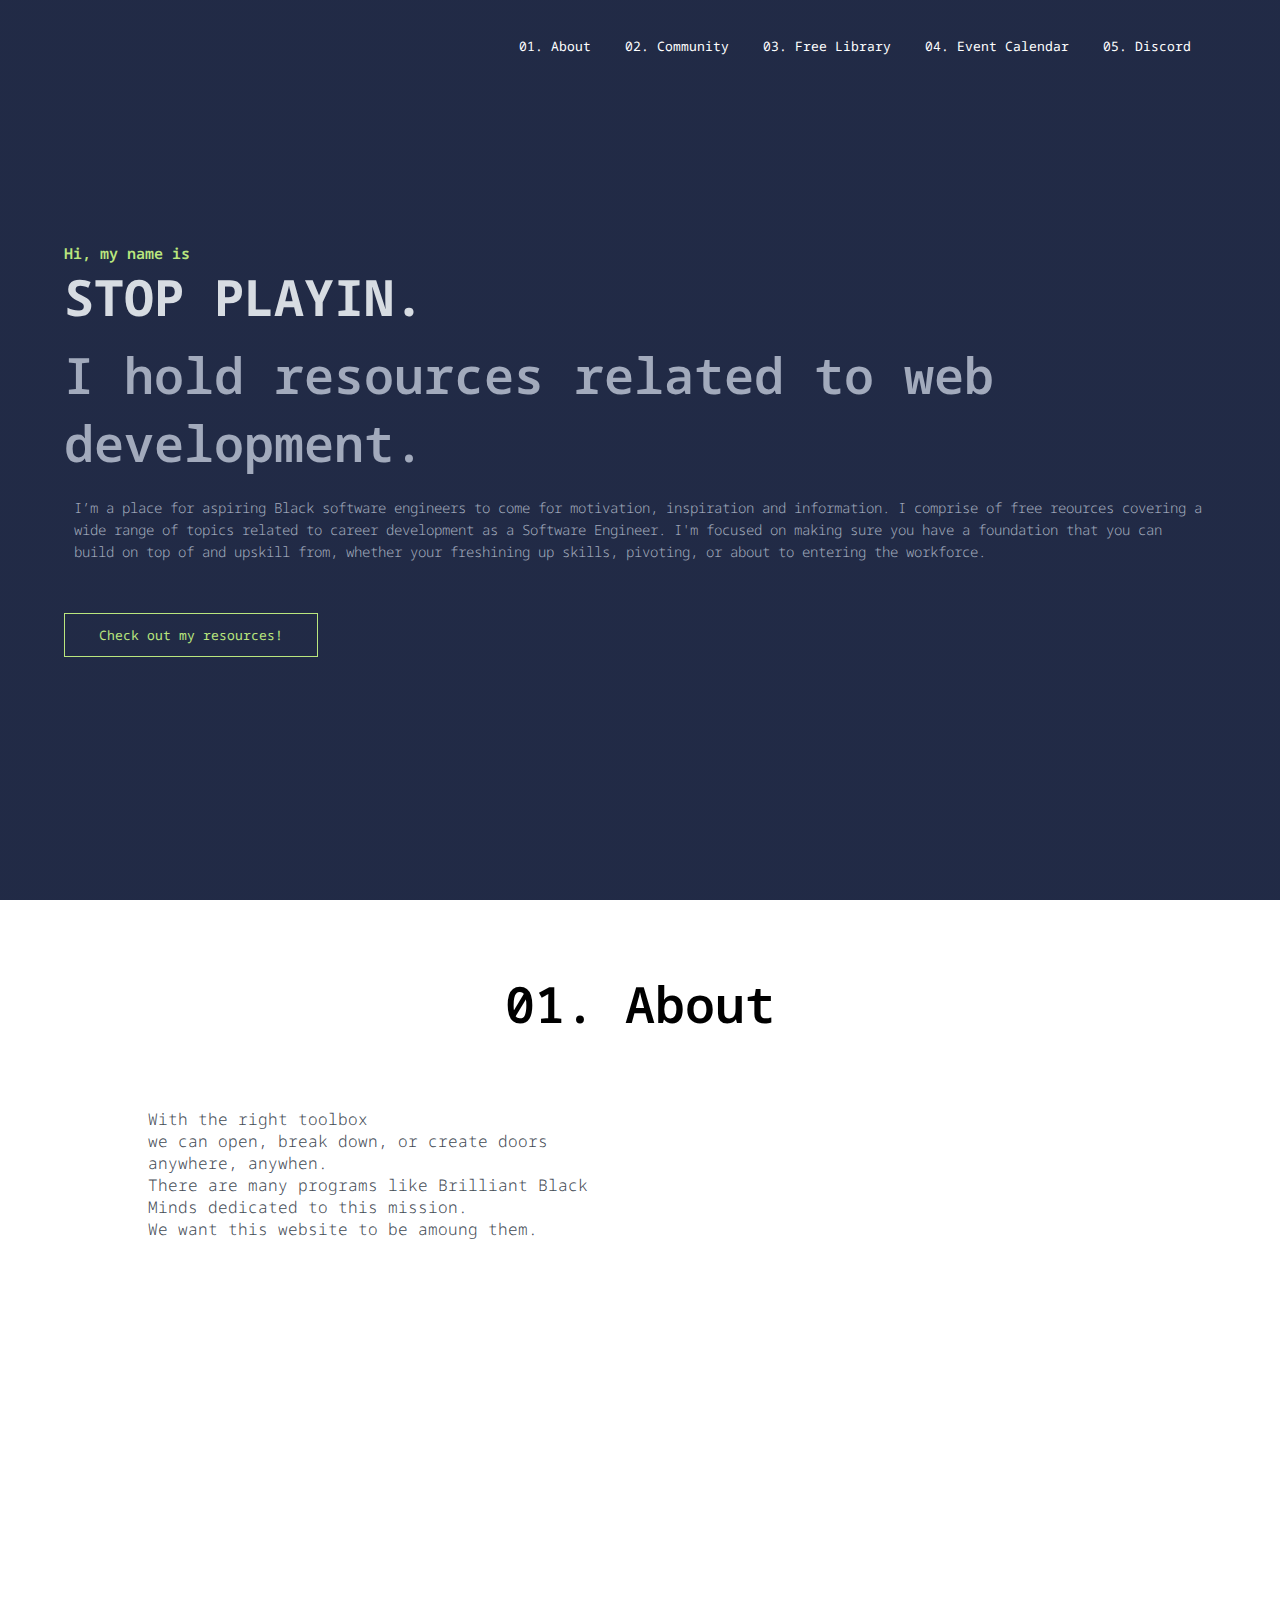
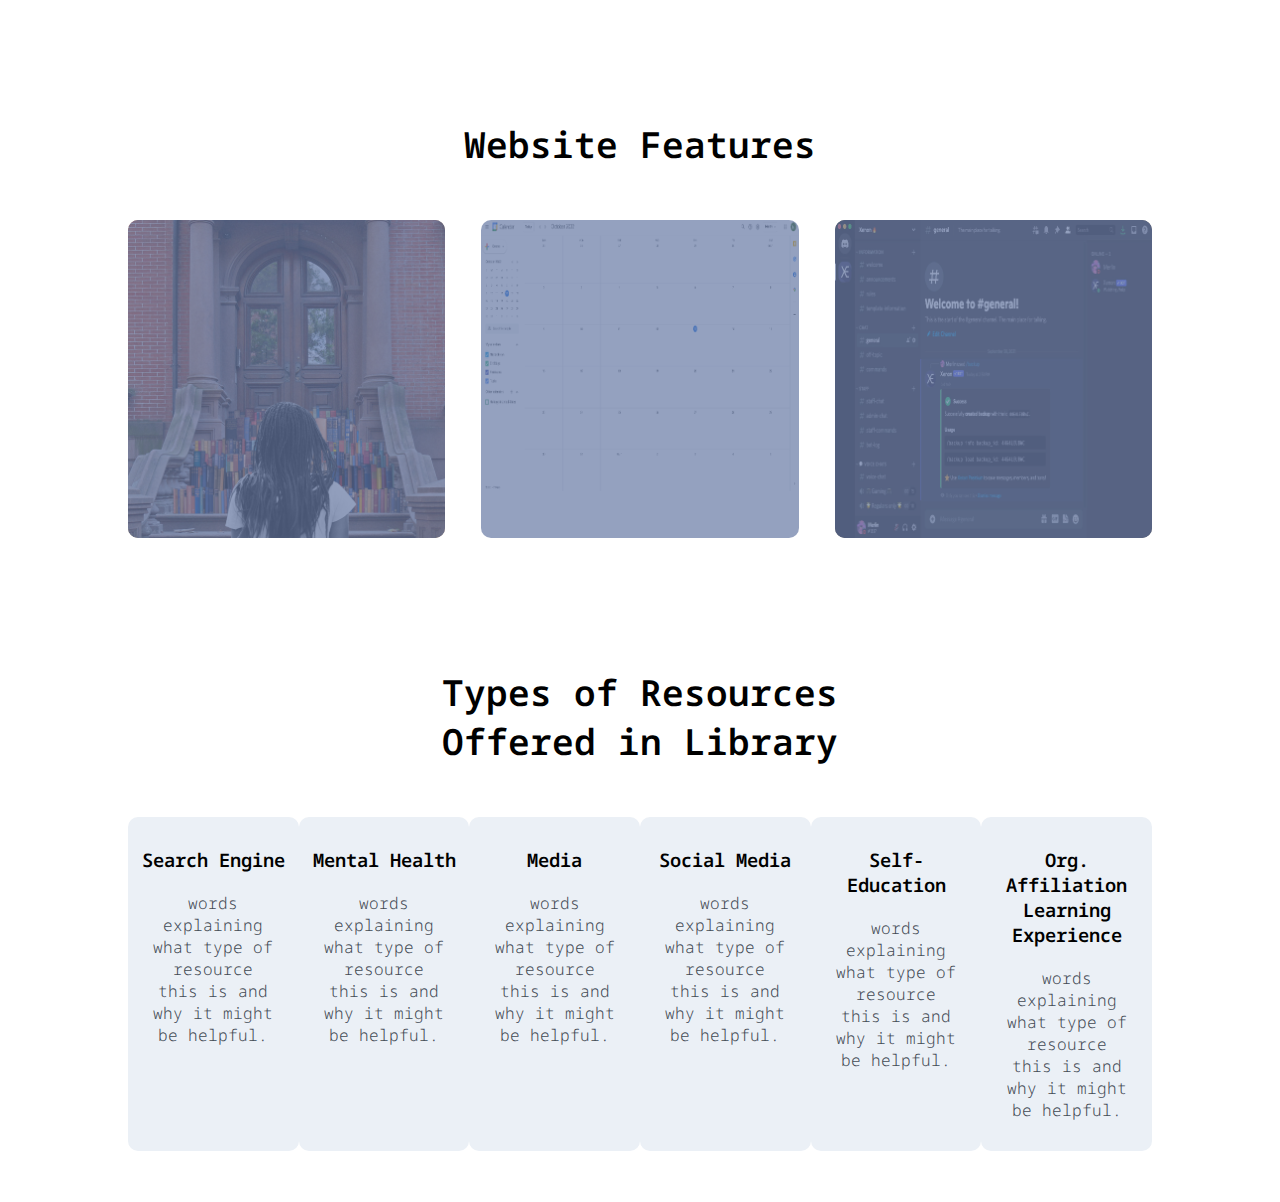
==== index.html @ 6c293a83 "Added StopPlayin Replit File" ====
<!DOCTYPE html>
<html>
    <head>
        <meta name="viewport" content="with=device-width, initial-scale=1.0">
        <title>Brilliant Minds - Stop Playin</title>
        <link rel="stylesheet" href="style.css">
        <link rel="preconnect" href="https://fonts.googleapis.com">
        <link rel="preconnect" href="https://fonts.gstatic.com" crossorigin>
        <link href="https://fonts.googleapis.com/css2?family=Noto+Sans+Mono:wght@200;300;500;600;700&display=swap" rel="stylesheet">
    </head>
    <body>
        <section class="header">
            <nav>
                <div class="nav-links">
                    <ul>
                        <li><a href="index.html">01. About</a></li>
                        <li><a href="communityPage.html">02. Community</a></li>
                        <li><a href="freeLibraryPage.html">03. Free Library</a></li>
                        <li><a href="">04. Event Calendar</a></li>
                        <li><a href="">05. Discord</a></li>
                    </ul>
                </div>
            </nav>
        <div class="text-box">
            <h1>Hi, my name is</h1>
            <h2>STOP PLAYIN.</h2>
            <h3>I hold resources related to web development.</h3>
            <p>I’m a place for aspiring Black software engineers to come for motivation, inspiration and information. I comprise of free reources covering a wide range of topics related to career development as a Software Engineer. I'm focused on making sure you have a foundation that you can build on top of and upskill from, whether your freshining up skills, pivoting, or about to entering the workforce.</p>
            <a href="freeLibraryPage.html" class="hero-btn">Check out my resources!</a>
        </div>
        </section>
        <!-- About -->
        <section id="about">
            <div class="title-text">
                <h1>01. About</h1>
            </div>
            <div class="about-box">
                <div class="abouts">
                    <div class="abouts-desc">
                        <div class="abouts-text">
                            <p>With the right toolbox <br>we can open, break down, or create doors<br>anywhere, anywhen. <br>There are many programs like Brilliant Black Minds dedicated to this mission. <br> We want this website to be amoung them.</p>
                        </div>
                    </div>
                </div>
                <div clss="abouts-iframe">
                    <iframe width="560" height="315" src="https://www.youtube.com/embed/JMo2Pm2pbsQ" title="YouTube video player" frameborder="0" allow="accelerometer; autoplay; clipboard-write; encrypted-media; gyroscope; picture-in-picture" allowfullscreen>                            </iframe>
                </div>
            </div>
        </section>

        
        <!-- Features -->
        <section class="features">
            <h1>Website Features</h1>
            
            <div class="row">
                <div class="features-col">
                    <img src="traveling-library.png">
                    <div class="layer">
                        <h3>Free Library</h3>
                    </div>
                </div>
                <div class="features-col">
                    <img src="Features Calendar.png">
                    <div class="layer">
                        <h3>Event Calendar</h3>
                    </div>
                </div>
                <div class="features-col">
                    <img src="discord.jpg">
                    <div class="layer">
                        <h3>Discord</h3>
                    </div>
                </div>
            </div>
        
        </section>
        
        <!-- Resources -->
        <section class="resource">
            <h1>Types of Resources<br> Offered in Library</h1>
            <div class="row">
                <div class="resource-col">
                    <h3>Search Engine</h3>
                    <p>words explaining what type of resource this is and why it might be helpful.</p>
                </div>
                <div class="resource-col">
                    <h3>Mental Health</h3>
                    <p>words explaining what type of resource this is and why it might be helpful.</p>
                </div>
                <div class="resource-col">
                    <h3>Media</h3>
                    <p>words explaining what type of resource this is and why it might be helpful.</p>
                </div>
                <div class="resource-col">
                    <h3>Social Media</h3>
                    <p>words explaining what type of resource this is and why it might be helpful.</p>
                </div>
                <div class="resource-col">
                    <h3>Self-Education</h3>
                    <p>words explaining what type of resource this is and why it might be helpful.</p>
                </div>
                <div class="resource-col">
                    <h3>Org. Affiliation Learning Experience</h3>
                    <p>words explaining what type of resource this is and why it might be helpful.</p>
                </div>
            </div>
        </section>
    </body>
</html>
---- style.css ----
*{
    margin: 0;
    padding: 0;
    font-family: 'Noto Sans Mono', monospace;
}

.header{
    min-height: 100vh;
    width: 100%;
    background-image: linear-gradient(rgba(4,9,30,0.7),rgba(4,9,30,0.7)),url(realimage-banner.png);
    background-position: center;
    background-size: cover;
    position: relative;
}
nav{
    display: flex;
    padding: 2% 6%;
    justify-content: space-between;
    align-items: center;
}
nav img{
    width: 150px;
}
.nav-links{
    flex: 1;
    text-align: right;
}
.nav-links ul li{
    list-style: none;
    display: inline-block;
    padding: 8px 12px;
    position: relative;
}
.nav-links ul li a{
    color: #fff;
    text-decoration: none;
    font-size:13px;
}
.nav-links ul li::after{
    content: '';
    width: 0%;
    height: 2px;
    background: rgb(122,161,249);
    display: block;
    margin: auto;
    transition: 0.5s;
}
.nav-links ul li:hover::after{
    width: 100%;
}
.text-box{
    width: 90%;
    color: #fff;
    text-align: left;
    position: absolute;
    top: 50%;
    left: 50%;
    transform: translate(-50%, -50%);
}
.text-box h1{
    font-size: 15px;
    color: #bae67e;
}
.text-box h2{
    font-size: 50px;
    color: #d7dce2;
}
.text-box h3{
    font-size: 50px;
    color: #a2aabc;
    text-align: left;
}
.text-box p{
    margin: 10px 0 40px;
    font-size: 14px;
    color: #a2aabc;
}
.hero-btn{
    display: inline-block;
    text-decoration: none;
    color: #bae67e;
    border: 1px solid #bae67e;
    padding: 12px 34px;
    font-size: 13px;
    background: transparent;
    position: reletaive;
    cursor: pointer;
}
.hero-btn:hover{
    border: 1px solid #bae67e;
    background: #6679a4;
    transition: 1s;
}
/*-- About --*/ 
#about{
    width: 100%;
    padding: 70px 0;
}
.title-text{
    text-align: center;
    padding-bottom: 70px;
}
.title-text h1{
    font-size: 50px;
}
.about-box{
    width: 80%;
    margin: auto;
    display: flex;
    flex-wrap: wrap;
    align-items: center;
    text-align: center;
}
.abouts{
    flex-basis: 50%;
}
.abouts-iframe{
    flex-basis: 50%;
    margin: auto;
}
.abouts-iframe iframe{
    width: 70%;
    border-radius: 10px;
} 
.abouts-desc{
    display: flex;
    align-items: center;
    margin-bottom: 40px;
}
.abouts-text p{
    padding: 0 20px;
    text-align: initial;
}
/*-- features --*/ 
.features{
    width: 80%;
    margin: auto;
    text-align: center;
    padding-top: 50px;
}
.features-col{
    flex-basis: 31%;
    border-radius: 10px;
    margin-bottom: 30px;
    position: relative;
    overflow: hidden;
}
.features-col img{
    width: 100%;
    display: block;
}
.layer{
    background: rgb(102,121,164, 0.7);
    height: 100%;
    width: 100%;
    position: absolute;
    top: 0;
    left: 0;
    transition: 0.5s;
}
.layer:hover{
    background: transparent;
}
.layer h3{
    width: 100%;
    color: rgb(122,161,249);
    font-weight: 1000;
    font-size: 75px;
    bottom: 0;
    left: 50%;
    transform: translateX(-50%);
    position: absolute;
    opacity: 0;
    transition: 0.5s;
}
.layer:hover h3{
    bottom: 49%;
    opacity: 1;
}
/*-- resource --*/ 
.resource{
    width: 80%;
    margin: auto;
    padding-top: 100px;
    text-align: center;
}
h1{
    font-size: 36px;
    font-weight: 600;
}
p{
    color: rgb(66,73,83);;
    font-size: 14;
    font-weight: 300;
    line-height: 22px;
    padding: 10px;
}
.row{
    margin-top: 5%;
    display: flex;
    justify-content: space-between;
}
.resource-col{
    flex-basis: 31%;
    background: rgb(235,240,246);
    border-radius: 10px;
    margin-bottom: 5%;
    padding: 20px 12px;
    box-sizing: border-box;
    transition: 0.5s;
}
h3{
    text-align: center;
    font-weight: 600;
    margin: 10px 0;
}
.resource-col:hover{
    box-shadow: 0 0 20px 0px rgba(0,0,0,0.2);
}
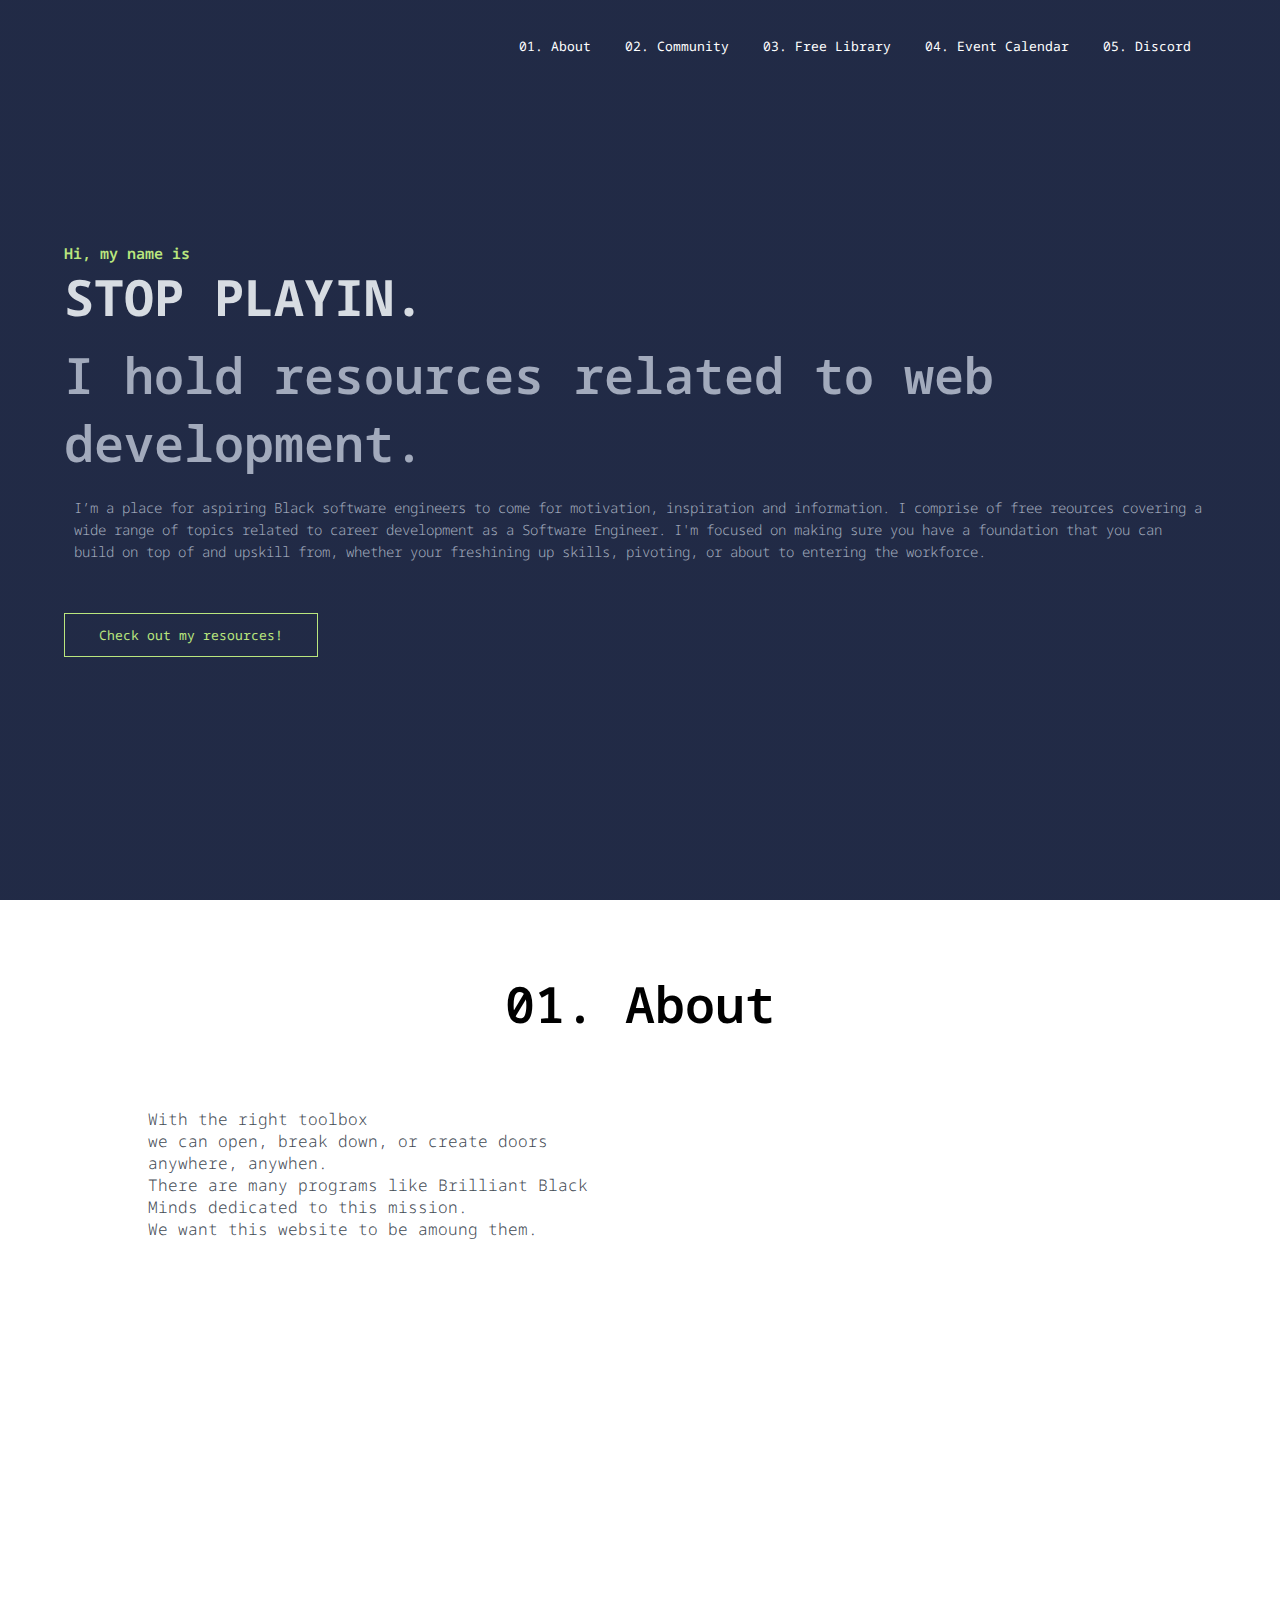
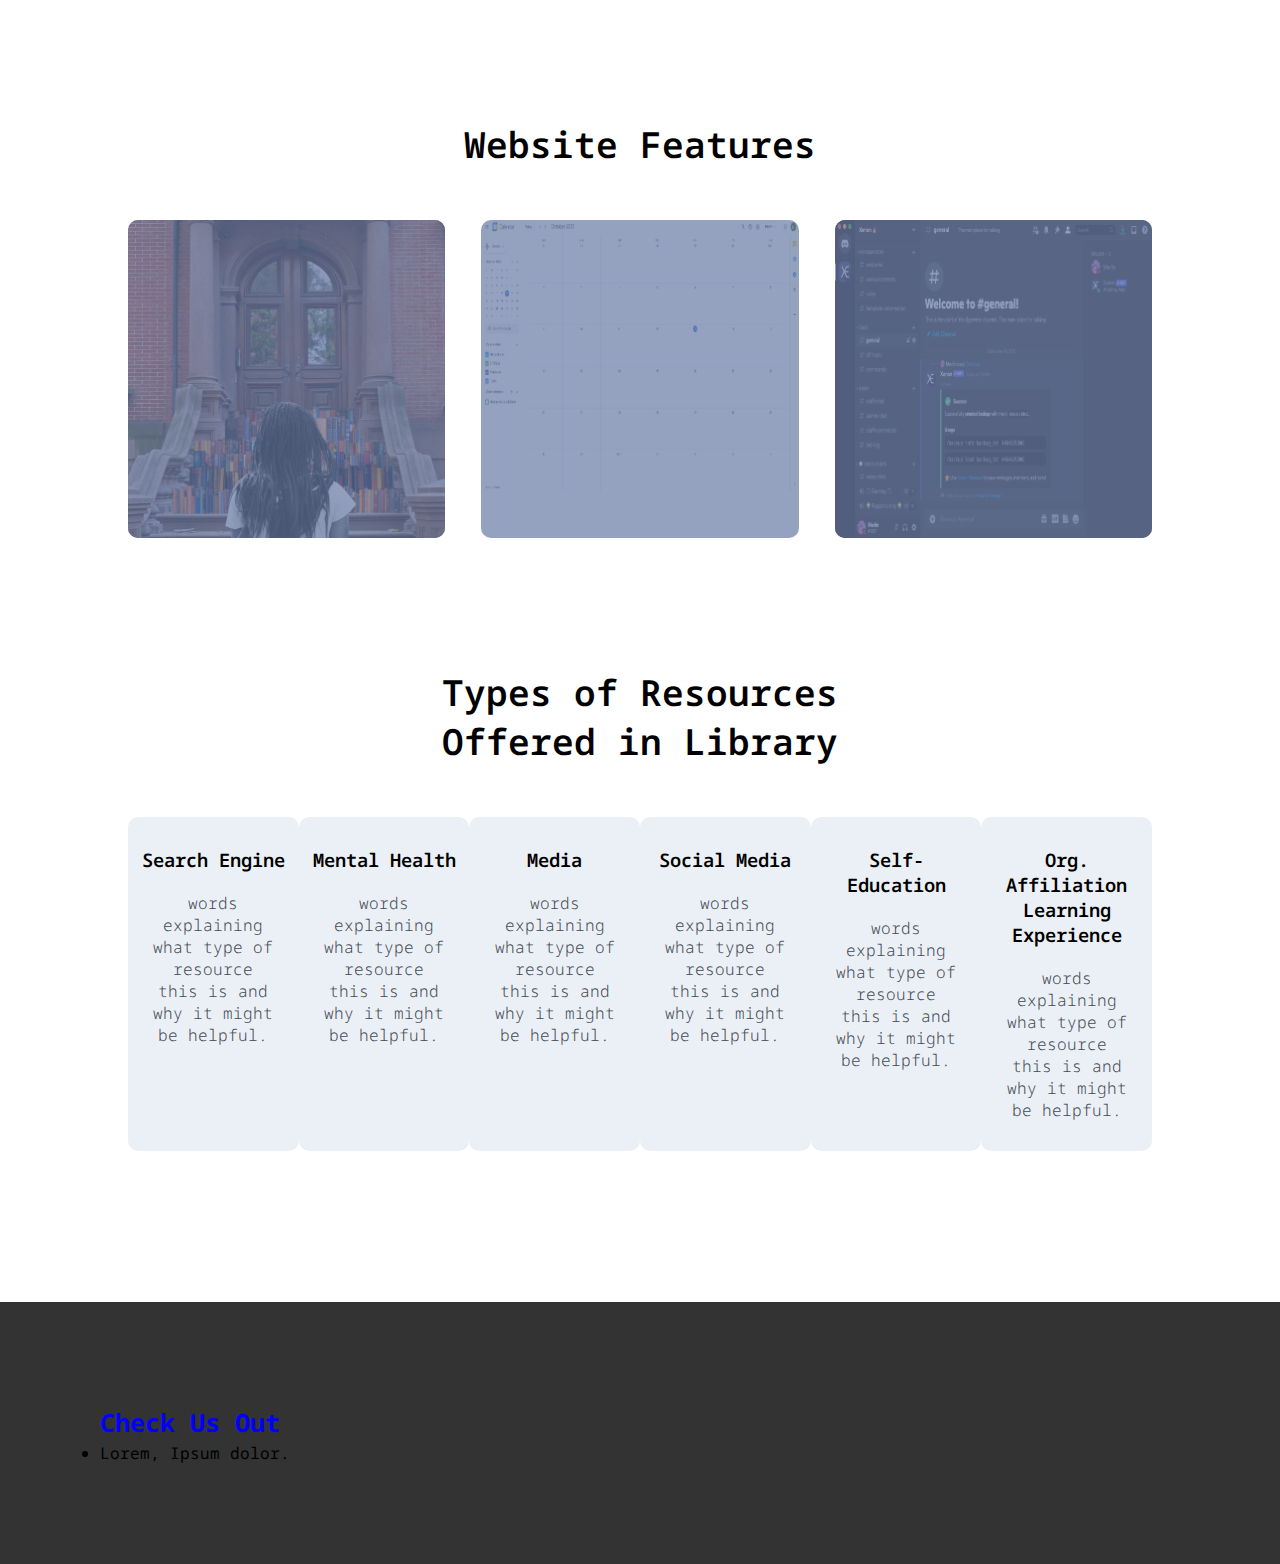
==== commit bfe0ef25: "updated website for module 3 requirments" ====
--- a/index.html
+++ b/index.html
@@ -2,13 +2,14 @@
 <html>
     <head>
         <meta name="viewport" content="with=device-width, initial-scale=1.0">
-        <title>Brilliant Minds - Stop Playin</title>
+        <title>StopPlayin FUBU: Aspiring Black Software Engineers</title>
         <link rel="stylesheet" href="style.css">
         <link rel="preconnect" href="https://fonts.googleapis.com">
         <link rel="preconnect" href="https://fonts.gstatic.com" crossorigin>
         <link href="https://fonts.googleapis.com/css2?family=Noto+Sans+Mono:wght@200;300;500;600;700&display=swap" rel="stylesheet">
     </head>
     <body>
+        <!--Header-->
         <section class="header">
             <nav>
                 <div class="nav-links">
@@ -106,5 +107,14 @@
                 </div>
             </div>
         </section>
+        <!-- Footer -->
+        <section class="footer">
+            <div class="main-container">
+                <div>
+                    <h4>Check Us Out</h4>
+                    <li>Lorem, Ipsum dolor.</li>
+                </div>
+            
+        </section>
     </body>
 </html>
--- a/style.css
+++ b/style.css
@@ -216,4 +216,88 @@
 }
 .resource-col:hover{
     box-shadow: 0 0 20px 0px rgba(0,0,0,0.2);
+}
+
+/*-- page 1 footer --*/ 
+.footer{
+    margin: 100px 0 0 0;
+    background: #333;
+    padding: 100px 100px;
+}
+.footer .main-container{
+    display: grid;
+    grid-template-columns: repeat(4, 1fr);
+    grid-gap: 2rem;
+}
+.main-container div h4{
+    color: blue;
+    font-size: 25px;
+    margin: 3px 0;
+}
+main-container div li{
+    cursor: pointer;
+    margin: 3px 0;
+}
+
+/*-- page 2 footer --*/ 
+.footer-community{
+    margin: 100px 0 0 0;
+    background: #333;
+    padding: 100px 100px;
+}
+.footer-community .main-container-community{
+    display: grid;
+    grid-template-columns: repeat(4, 1fr);
+    grid-gap: 2rem;
+}
+.main-container-community div h4{
+    color: blue;
+    font-size: 25px;
+    margin: 3px 0;
+}
+.main-container-community div li{
+    cursor: pointer;
+    margin: 3px 0;
+}
+
+/*-- page 3 footer --*/ 
+.footer-form{
+    margin: 100px 0 0 0;
+    background: #333;
+    padding: 100px 100px;
+}
+.footer-form .main-container-form{
+    display: grid;
+    grid-template-columns: repeat(4, 1fr);
+    grid-gap: 2rem;
+}
+.main-container-form div h4{
+    color: blue;
+    font-size: 25px;
+    margin: 3px 0;
+}
+.main-container-form div li{
+    cursor: pointer;
+    margin: 3px 0;
+}
+
+/*-- page 4 footer --*/ 
+.footer-library{
+    margin: 100px 0 0 0;
+    background: #333;
+    padding: 100px 100px;
+}
+.footer-library .main-container-library{
+    display: grid;
+    grid-template-columns: repeat(4, 1fr);
+    grid-gap: 2rem;
+}
+.main-container-library div h4{
+    color: blue;
+    font-size: 25px;
+    margin: 3px 0;
+}
+.main-container-library div li{
+    cursor: pointer;
+    margin: 3px 0;
 }